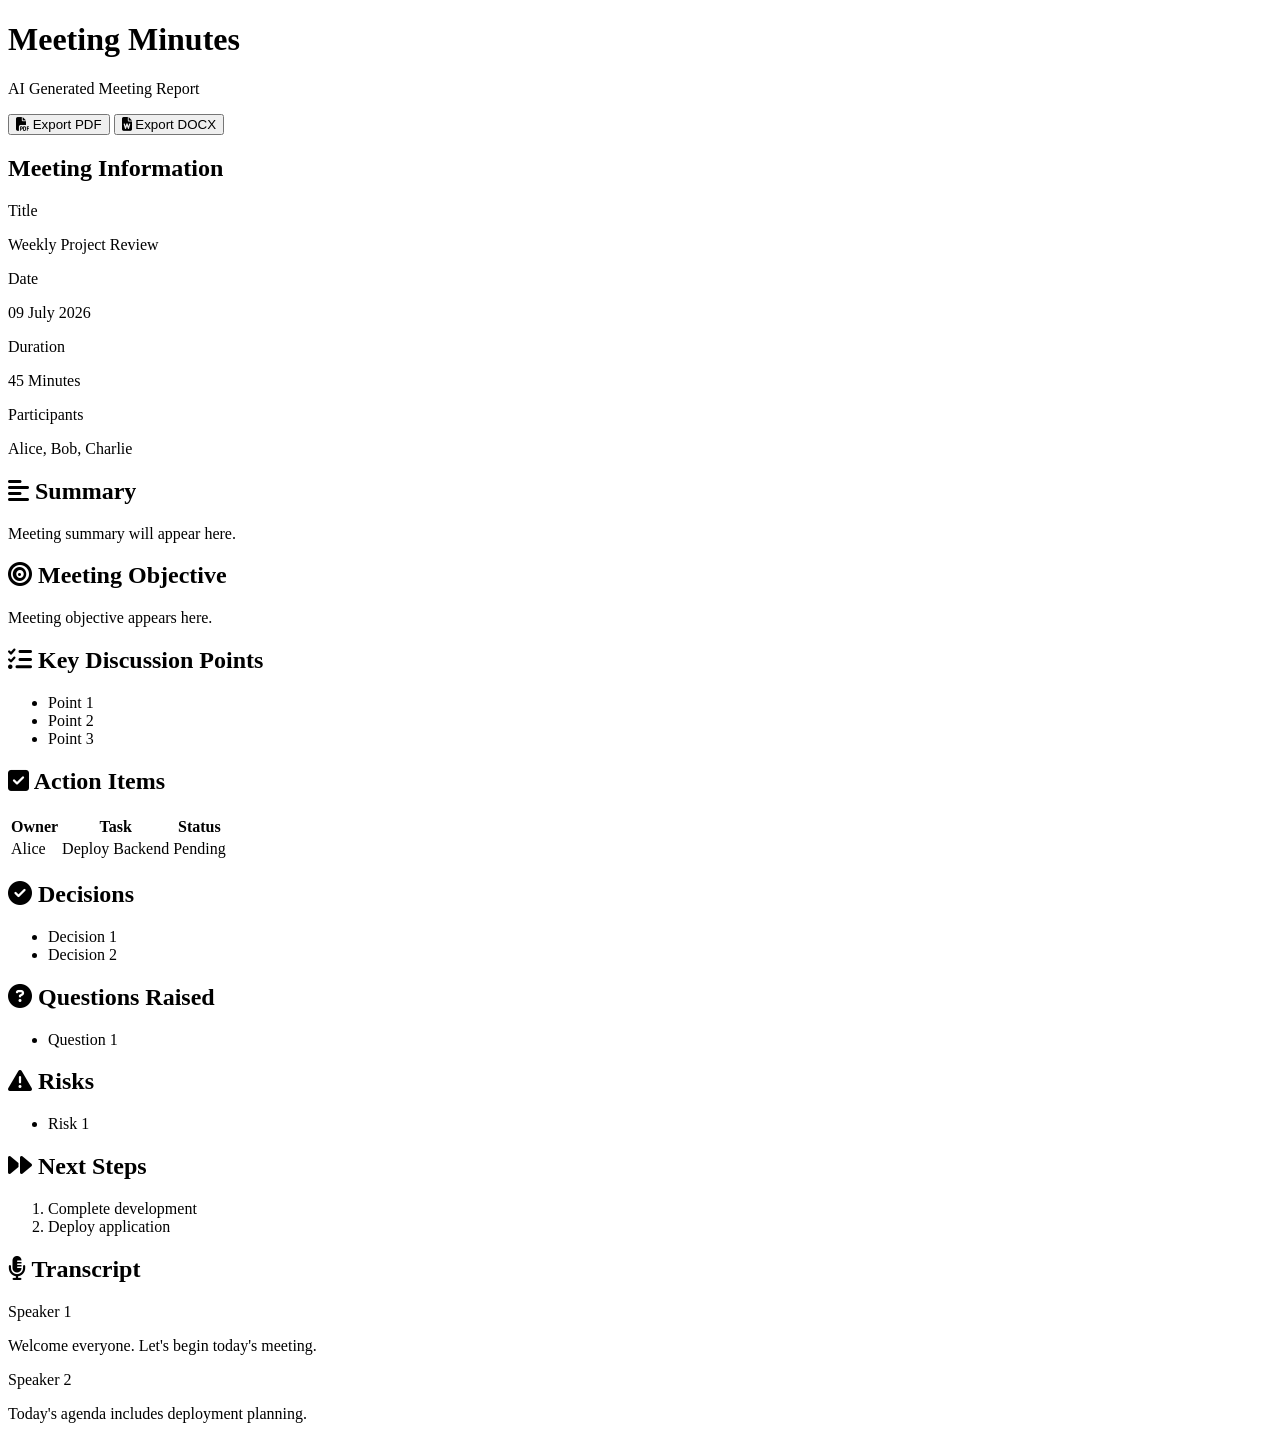
==== backend/templates/result.html @ 27f6ba52 "initail commit" ====
<!DOCTYPE html>
    <html lang="en">
    <head>
        <meta charset="UTF-8">
        <meta name="viewport" content="width=device-width, initial-scale=1.0">
        <title>Meeting Minutes</title>
        <link rel="stylesheet" href="/static/css/result.css">
        <link href="https://fonts.googleapis.com/css2?family=Inter:wght@300;400;500;600;700&display=swap" rel="stylesheet">
        <link rel="stylesheet" href="https://cdnjs.cloudflare.com/ajax/libs/font-awesome/6.7.2/css/all.min.css">
    </head>
    <body>
    <div class="container">
        <!-- ================= Header ================= -->
        <header class="page-header">
            <div>
                <h1>Meeting Minutes</h1>
                <p class="subtitle">AI Generated Meeting Report</p>
            </div>
            <div class="header-buttons">
                <button class="btn pdf-btn">
                    <i class="fa-solid fa-file-pdf"></i>
                    Export PDF
                </button>
                <button class="btn doc-btn">
                    <i class="fa-solid fa-file-word"></i>
                    Export DOCX
                </button>
            </div>
        </header>
        <!-- ================= Meeting Information ================= -->
        <section class="card">
            <h2>Meeting Information</h2>
            <div class="info-grid">
                <div>
                    <label>Title</label>
                    <p id="meetingTitle">Weekly Project Review</p>
                </div>
                <div>
                    <label>Date</label>
                    <p id="meetingDate">09 July 2026</p>
                </div>
                <div>
                    <label>Duration</label>
                    <p id="meetingDuration">45 Minutes</p>
                </div>
                <div>
                    <label>Participants</label>
                    <p id="participants">Alice, Bob, Charlie</p>
                </div>
            </div>
        </section>
        <!-- ================= Summary ================= -->
        <section class="card">
            <h2>
                <i class="fa-solid fa-align-left"></i>
                Summary
            </h2>
            <p id="summary">Meeting summary will appear here.</p>
        </section>
        <!-- ================= Objective ================= -->
        <section class="card">
            <h2>
                <i class="fa-solid fa-bullseye"></i>
                Meeting Objective
            </h2>
            <p id="objective">Meeting objective appears here.</p>
        </section>
        <!-- ================= Key Points ================= -->
        <section class="card">
            <h2>
                <i class="fa-solid fa-list-check"></i>
                Key Discussion Points
            </h2>
            <ul id="keyPoints">
                <li>Point 1</li>
                <li>Point 2</li>
                <li>Point 3</li>
            </ul>
        </section>
        <!-- ================= Action Items ================= -->
        <section class="card">
            <h2>
                <i class="fa-solid fa-square-check"></i>
                Action Items
            </h2>
            <table>
                <thead>
                <tr>
                    <th>Owner</th>
                    <th>Task</th>
                    <th>Status</th>
                </tr>
                </thead>
                <tbody id="actionItems">
                <tr>
                    <td>Alice</td>
                    <td>Deploy Backend</td>
                    <td>Pending</td>
                </tr>
                </tbody>
            </table>
        </section>
        <!-- ================= Decisions ================= -->
        <section class="card">
            <h2>
                <i class="fa-solid fa-circle-check"></i>
                Decisions
            </h2>
            <ul id="decisions">
                <li>Decision 1</li>
                <li>Decision 2</li>
            </ul>
        </section>
        <!-- ================= Questions ================= -->
        <section class="card">
            <h2>
                <i class="fa-solid fa-circle-question"></i>
                Questions Raised
            </h2>
            <ul id="questions">
                <li>Question 1</li>
            </ul>
        </section>
        <!-- ================= Risks ================= -->
        <section class="card">
            <h2>
                <i class="fa-solid fa-triangle-exclamation"></i>
                Risks
            </h2>
            <ul id="risks">
                <li>Risk 1</li>
            </ul>
        </section>
        <!-- ================= Next Steps ================= -->
        <section class="card">
            <h2>
                <i class="fa-solid fa-forward"></i>
                Next Steps
            </h2>
            <ol id="nextSteps">
                <li>Complete development</li>
                <li>Deploy application</li>
            </ol>
        </section>
        <!-- ================= Transcript ================= -->
        <section class="card">
            <h2>
                <i class="fa-solid fa-microphone-lines"></i>
                Transcript
            </h2>
            <div id="transcript">
                <div class="speaker-card">
                    <div class="speaker-name">Speaker 1</div>
                    <p>Welcome everyone. Let's begin today's meeting.</p>
                </div>
                <div class="speaker-card">
                    <div class="speaker-name">Speaker 2</div>
                    <p>Today's agenda includes deployment planning.</p>
                </div>
            </div>
        </section>
    </div>
    <script src="/static/js/result.js"></script>
    </body>
    </html>
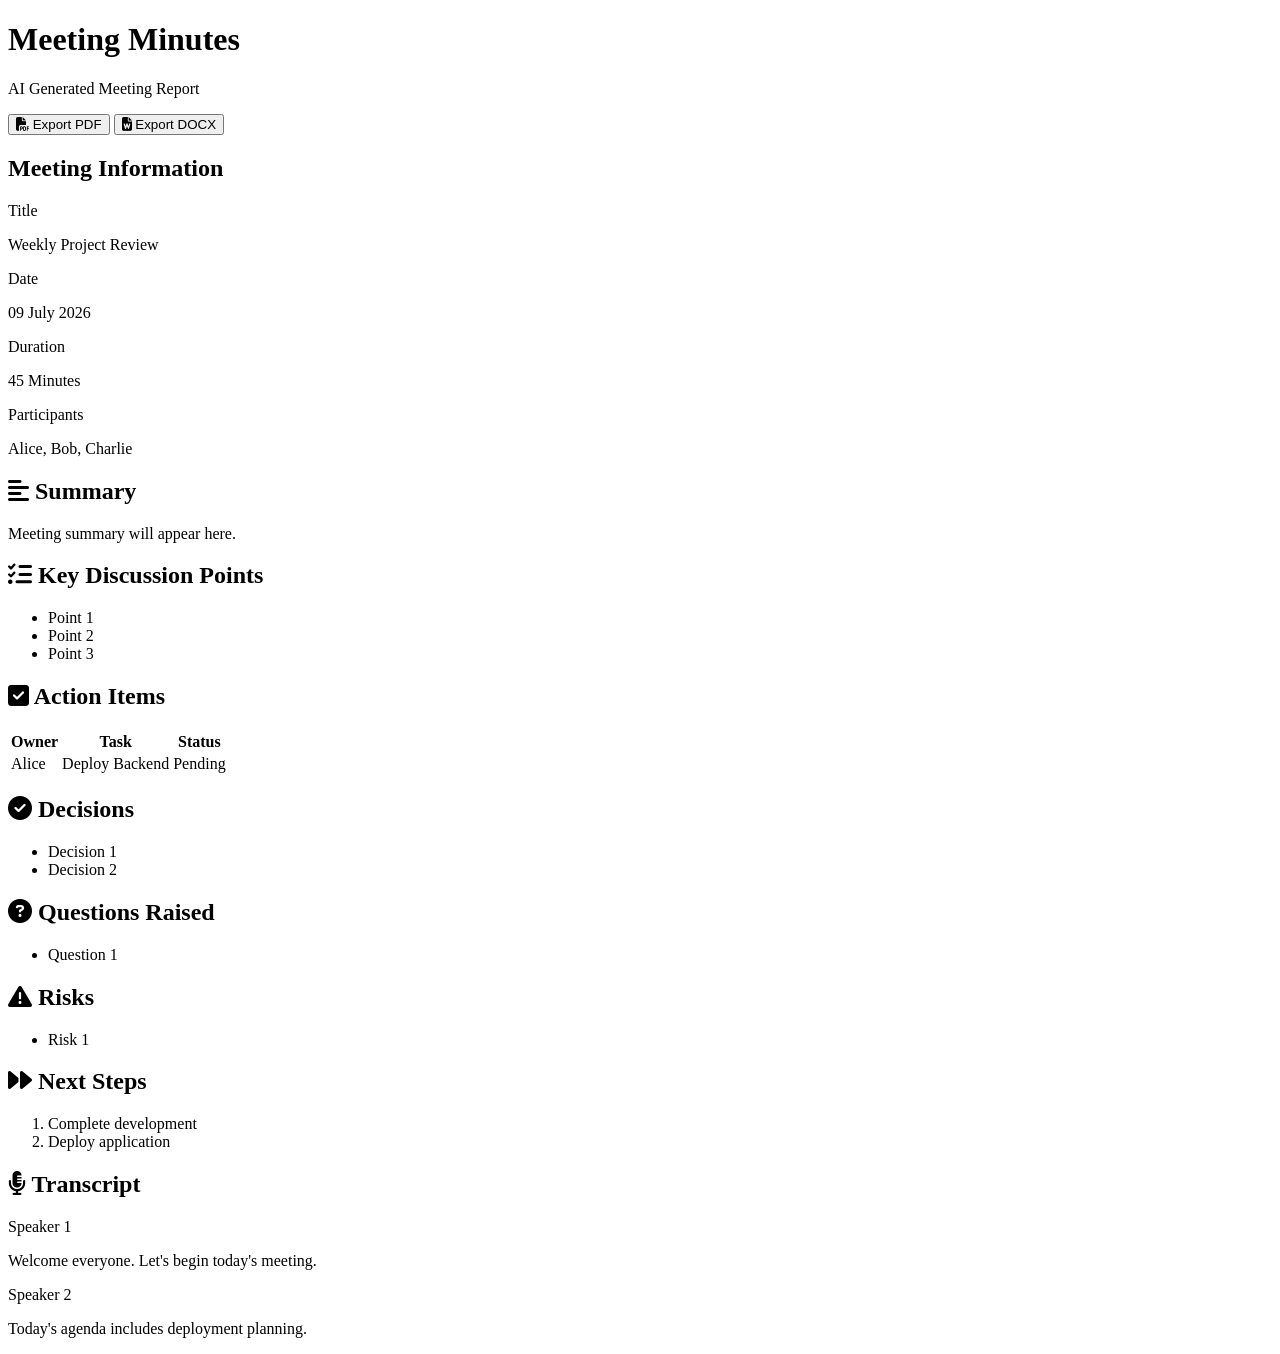
==== commit c23b00f3: "working diarization module." ====
--- a/backend/templates/result.html
+++ b/backend/templates/result.html
@@ -57,14 +57,7 @@
             </h2>
             <p id="summary">Meeting summary will appear here.</p>
         </section>
-        <!-- ================= Objective ================= -->
-        <section class="card">
-            <h2>
-                <i class="fa-solid fa-bullseye"></i>
-                Meeting Objective
-            </h2>
-            <p id="objective">Meeting objective appears here.</p>
-        </section>
+        
         <!-- ================= Key Points ================= -->
         <section class="card">
             <h2>
@@ -162,4 +155,5 @@
     </div>
     <script src="/static/js/result.js"></script>
     </body>
-    </html>+    </html>
+    
